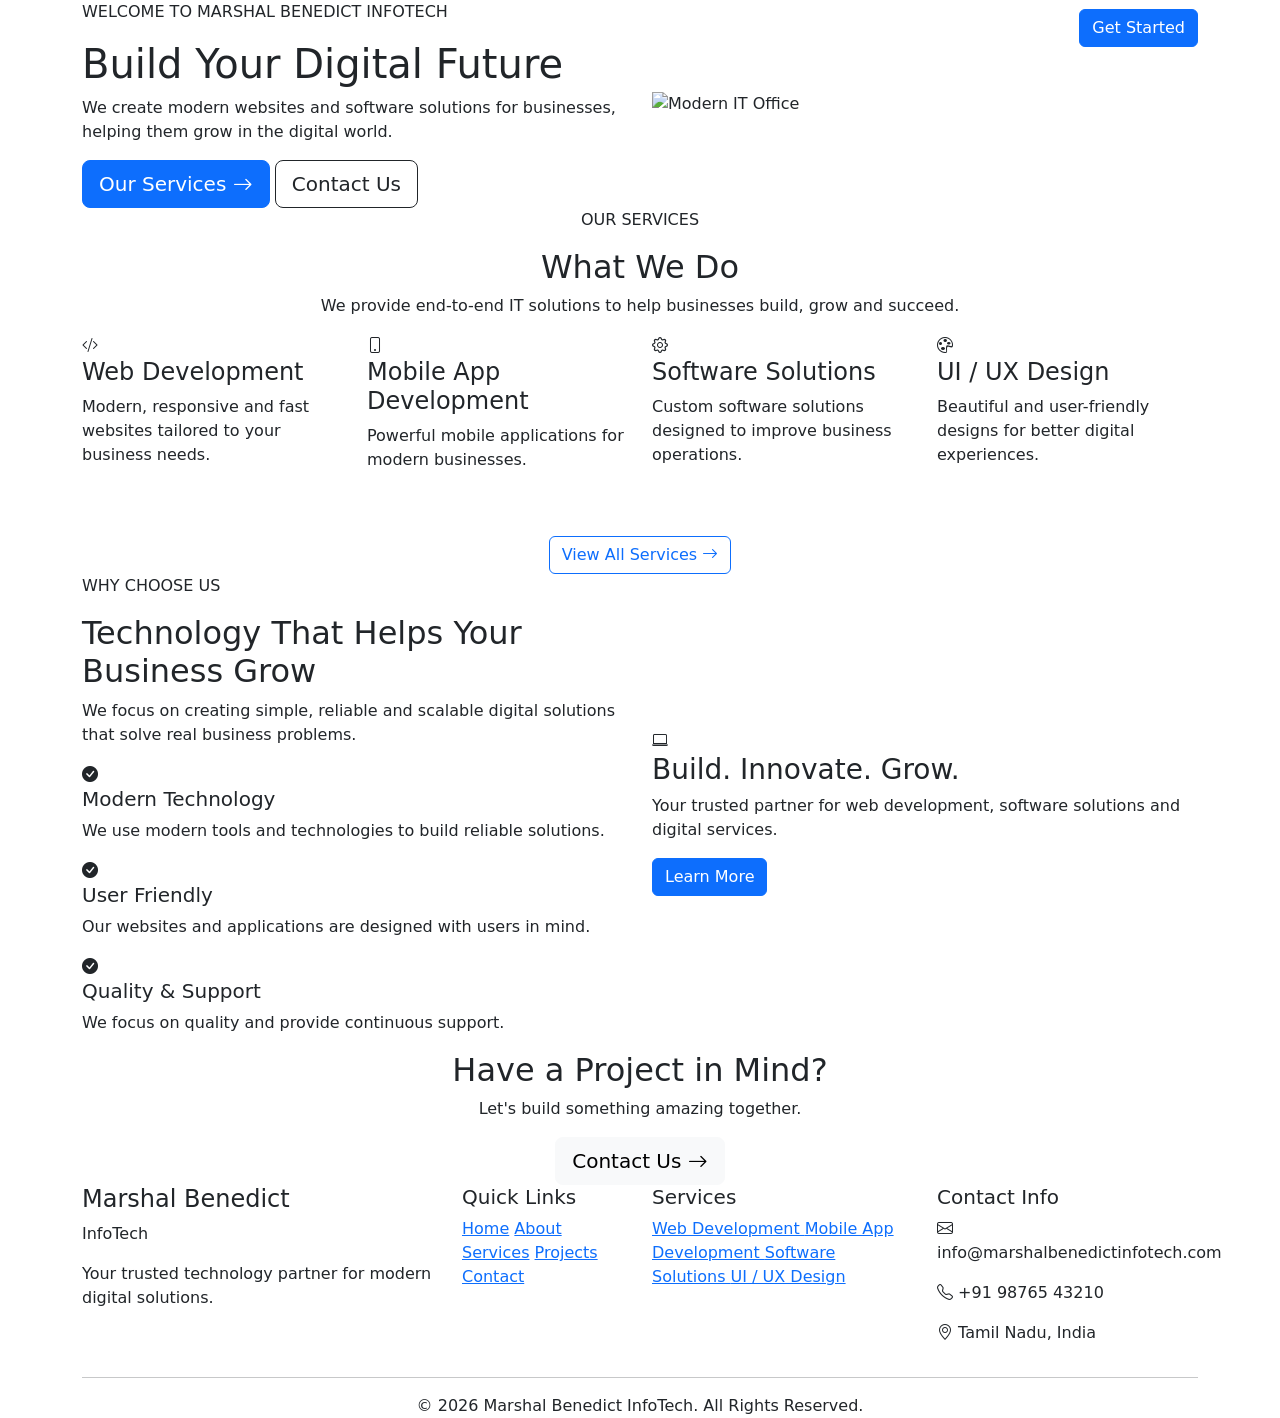
==== index.html @ 4720e144 "Add files via upload" ====
<!DOCTYPE html>
<html lang="en">

<head>

    <meta charset="UTF-8">

    <meta name="viewport"
          content="width=device-width, initial-scale=1.0">

    <title>Marshal Benedict InfoTech</title>

    <!-- Bootstrap CSS -->
    <link
        href="https://cdn.jsdelivr.net/npm/bootstrap@5.3.3/dist/css/bootstrap.min.css"
        rel="stylesheet">

    <!-- Bootstrap Icons -->
    <link
        rel="stylesheet"
        href="https://cdn.jsdelivr.net/npm/bootstrap-icons@1.11.3/font/bootstrap-icons.min.css">

    <!-- Custom CSS -->
    <link rel="stylesheet" href="css/style.css">

</head>


<body>


<!-- ==================================================
     NAVBAR
================================================== -->

<nav class="navbar navbar-expand-lg navbar-dark fixed-top">

    <div class="container">

        <!-- Logo / Brand -->

        <a class="navbar-brand"
           href="index.html">

            <span class="brand-mb">MB</span>

            <span class="brand-text">
                Marshal Benedict
                <small>InfoTech</small>
            </span>

        </a>


        <!-- Mobile Menu Button -->

        <button class="navbar-toggler"
                type="button"
                data-bs-toggle="collapse"
                data-bs-target="#mainNavbar"
                aria-controls="mainNavbar"
                aria-expanded="false"
                aria-label="Toggle navigation">

            <span class="navbar-toggler-icon"></span>

        </button>


        <!-- Navbar Menu -->

        <div class="collapse navbar-collapse"
             id="mainNavbar">

            <ul class="navbar-nav ms-auto align-items-lg-center">


                <li class="nav-item">

                    <a class="nav-link active"
                       href="index.html">

                        Home

                    </a>

                </li>


                <li class="nav-item">

                    <a class="nav-link"
                       href="about.html">

                        About

                    </a>

                </li>


                <li class="nav-item">

                    <a class="nav-link"
                       href="services.html">

                        Services

                    </a>

                </li>


                <li class="nav-item">

                    <a class="nav-link"
                       href="projects.html">

                        Projects

                    </a>

                </li>


                <li class="nav-item">

                    <a class="nav-link"
                       href="contact.html">

                        Contact

                    </a>

                </li>


                <li class="nav-item ms-lg-3">

                    <a class="btn btn-primary navbar-btn"
                       href="contact.html">

                        Get Started

                    </a>

                </li>


            </ul>

        </div>

    </div>

</nav>



<!-- ==================================================
     HERO SECTION
================================================== -->

<section class="hero-section">

    <div class="container">

        <div class="row align-items-center">


            <!-- Hero Content -->

            <div class="col-lg-6">

                <p class="hero-subtitle">

                    WELCOME TO MARSHAL BENEDICT INFOTECH

                </p>


                <h1>

                    Build Your
                    <span>Digital Future</span>

                </h1>


                <p class="hero-description">

                    We create modern websites and software
                    solutions for businesses, helping them
                    grow in the digital world.

                </p>


                <!-- Buttons -->

                <div class="hero-buttons">

                    <a href="services.html"
                       class="btn btn-primary btn-lg">

                        Our Services

                        <i class="bi bi-arrow-right"></i>

                    </a>


                    <a href="contact.html"
                       class="btn btn-outline-dark btn-lg">

                        Contact Us

                    </a>

                </div>

            </div>



            <!-- Hero Image -->

            <div class="col-lg-6">

                <div class="hero-image">

                    <img
                        src="https://images.unsplash.com/photo-1497366811353-6870744d04b2?auto=format&fit=crop&w=1000&q=80"
                        alt="Modern IT Office">

                </div>

            </div>


        </div>

    </div>

</section>



<!-- ==================================================
     SERVICES PREVIEW
================================================== -->

<section class="services-preview">

    <div class="container">


        <!-- Section Heading -->

        <div class="section-heading text-center">

            <p class="section-subtitle">
                OUR SERVICES
            </p>

            <h2>
                What We Do
            </h2>

            <p>
                We provide end-to-end IT solutions to help
                businesses build, grow and succeed.
            </p>

        </div>



        <!-- Service Cards -->

        <div class="row g-4">


            <!-- Service 1 -->

            <div class="col-md-6 col-lg-3">

                <div class="service-card">

                    <div class="service-icon">
                        <i class="bi bi-code-slash"></i>
                    </div>

                    <h4>
                        Web Development
                    </h4>

                    <p>
                        Modern, responsive and fast websites
                        tailored to your business needs.
                    </p>

                </div>

            </div>



            <!-- Service 2 -->

            <div class="col-md-6 col-lg-3">

                <div class="service-card">

                    <div class="service-icon">
                        <i class="bi bi-phone"></i>
                    </div>

                    <h4>
                        Mobile App Development
                    </h4>

                    <p>
                        Powerful mobile applications for
                        modern businesses.
                    </p>

                </div>

            </div>



            <!-- Service 3 -->

            <div class="col-md-6 col-lg-3">

                <div class="service-card">

                    <div class="service-icon">
                        <i class="bi bi-gear"></i>
                    </div>

                    <h4>
                        Software Solutions
                    </h4>

                    <p>
                        Custom software solutions designed
                        to improve business operations.
                    </p>

                </div>

            </div>



            <!-- Service 4 -->

            <div class="col-md-6 col-lg-3">

                <div class="service-card">

                    <div class="service-icon">
                        <i class="bi bi-palette"></i>
                    </div>

                    <h4>
                        UI / UX Design
                    </h4>

                    <p>
                        Beautiful and user-friendly designs
                        for better digital experiences.
                    </p>

                </div>

            </div>


        </div>


        <!-- View All Services -->

        <div class="text-center mt-5">

            <a href="services.html"
               class="btn btn-outline-primary">

                View All Services

                <i class="bi bi-arrow-right"></i>

            </a>

        </div>

    </div>

</section>



<!-- ==================================================
     WHY CHOOSE US
================================================== -->

<section class="why-us">

    <div class="container">

        <div class="row align-items-center">


            <!-- Left Content -->

            <div class="col-lg-6">

                <p class="section-subtitle">
                    WHY CHOOSE US
                </p>

                <h2>
                    Technology That Helps
                    Your Business Grow
                </h2>

                <p>
                    We focus on creating simple, reliable and
                    scalable digital solutions that solve real
                    business problems.
                </p>


                <div class="feature-item">

                    <i class="bi bi-check-circle-fill"></i>

                    <div>

                        <h5>
                            Modern Technology
                        </h5>

                        <p>
                            We use modern tools and technologies
                            to build reliable solutions.
                        </p>

                    </div>

                </div>


                <div class="feature-item">

                    <i class="bi bi-check-circle-fill"></i>

                    <div>

                        <h5>
                            User Friendly
                        </h5>

                        <p>
                            Our websites and applications are
                            designed with users in mind.
                        </p>

                    </div>

                </div>


                <div class="feature-item">

                    <i class="bi bi-check-circle-fill"></i>

                    <div>

                        <h5>
                            Quality & Support
                        </h5>

                        <p>
                            We focus on quality and provide
                            continuous support.
                        </p>

                    </div>

                </div>

            </div>



            <!-- Right -->

            <div class="col-lg-6">

                <div class="info-box">

                    <i class="bi bi-laptop"></i>

                    <h3>
                        Build. Innovate. Grow.
                    </h3>

                    <p>
                        Your trusted partner for web development,
                        software solutions and digital services.
                    </p>

                    <a href="about.html"
                       class="btn btn-primary">

                        Learn More

                    </a>

                </div>

            </div>


        </div>

    </div>

</section>



<!-- ==================================================
     CTA SECTION
================================================== -->

<section class="cta-section">

    <div class="container text-center">

        <h2>
            Have a Project in Mind?
        </h2>

        <p>
            Let's build something amazing together.
        </p>

        <a href="contact.html"
           class="btn btn-light btn-lg">

            Contact Us

            <i class="bi bi-arrow-right"></i>

        </a>

    </div>

</section>



<!-- ==================================================
     FOOTER
================================================== -->

<footer class="footer">

    <div class="container">

        <div class="row g-4">


            <!-- Company -->

            <div class="col-lg-4">

                <h4>
                    Marshal Benedict
                </h4>

                <p class="footer-brand">
                    InfoTech
                </p>

                <p>
                    Your trusted technology partner for
                    modern digital solutions.
                </p>

            </div>



            <!-- Quick Links -->

            <div class="col-md-4 col-lg-2">

                <h5>
                    Quick Links
                </h5>

                <a href="index.html">Home</a>
                <a href="about.html">About</a>
                <a href="services.html">Services</a>
                <a href="projects.html">Projects</a>
                <a href="contact.html">Contact</a>

            </div>



            <!-- Services -->

            <div class="col-md-4 col-lg-3">

                <h5>
                    Services
                </h5>

                <a href="services.html">
                    Web Development
                </a>

                <a href="services.html">
                    Mobile App Development
                </a>

                <a href="services.html">
                    Software Solutions
                </a>

                <a href="services.html">
                    UI / UX Design
                </a>

            </div>



            <!-- Contact -->

            <div class="col-md-4 col-lg-3">

                <h5>
                    Contact Info
                </h5>

                <p>
                    <i class="bi bi-envelope"></i>
                    info@marshalbenedictinfotech.com
                </p>

                <p>
                    <i class="bi bi-telephone"></i>
                    +91 98765 43210
                </p>

                <p>
                    <i class="bi bi-geo-alt"></i>
                    Tamil Nadu, India
                </p>

            </div>


        </div>


        <!-- Copyright -->

        <hr>

        <div class="text-center">

            <p class="mb-0">

                © 2026 Marshal Benedict InfoTech.
                All Rights Reserved.

            </p>

        </div>

    </div>

</footer>



<!-- Bootstrap JS -->

<script
    src="https://cdn.jsdelivr.net/npm/bootstrap@5.3.3/dist/js/bootstrap.bundle.min.js">
</script>


<!-- Custom JS -->

<script src="js/script.js"></script>


</body>

</html>
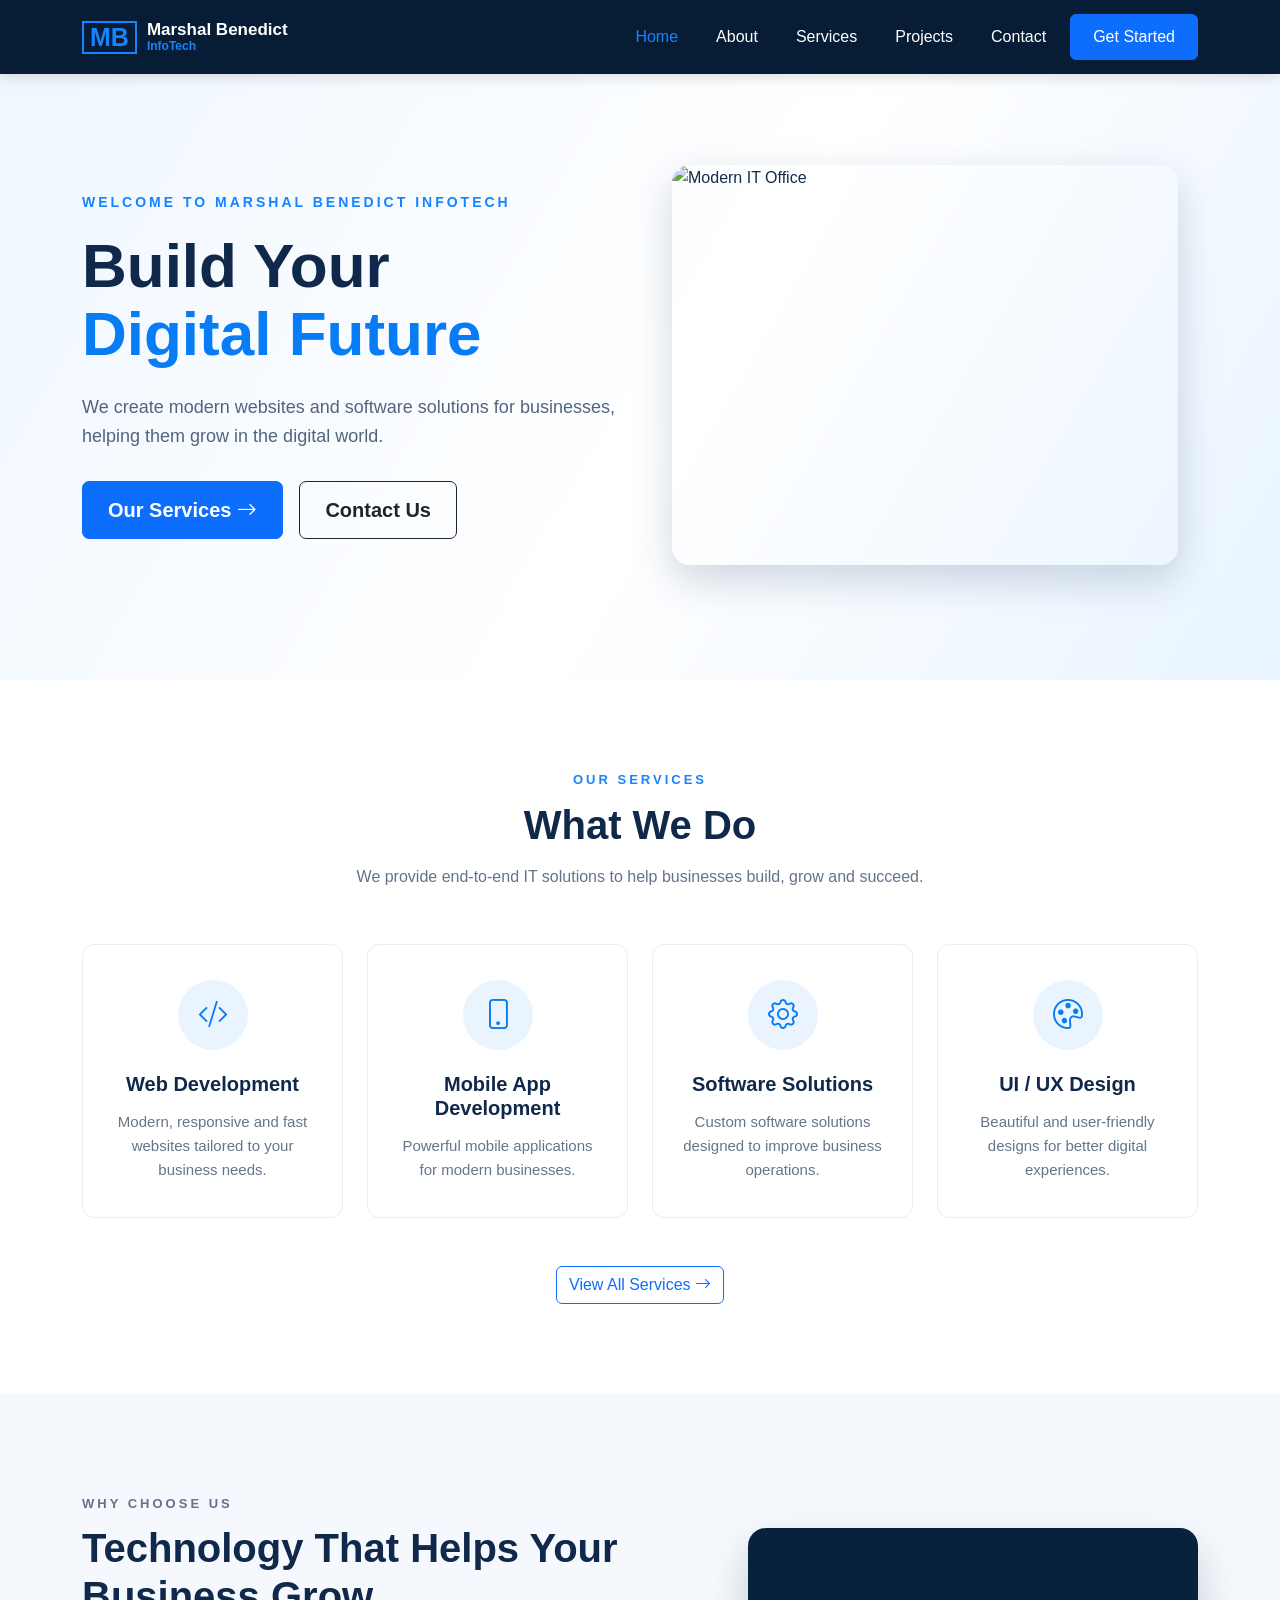
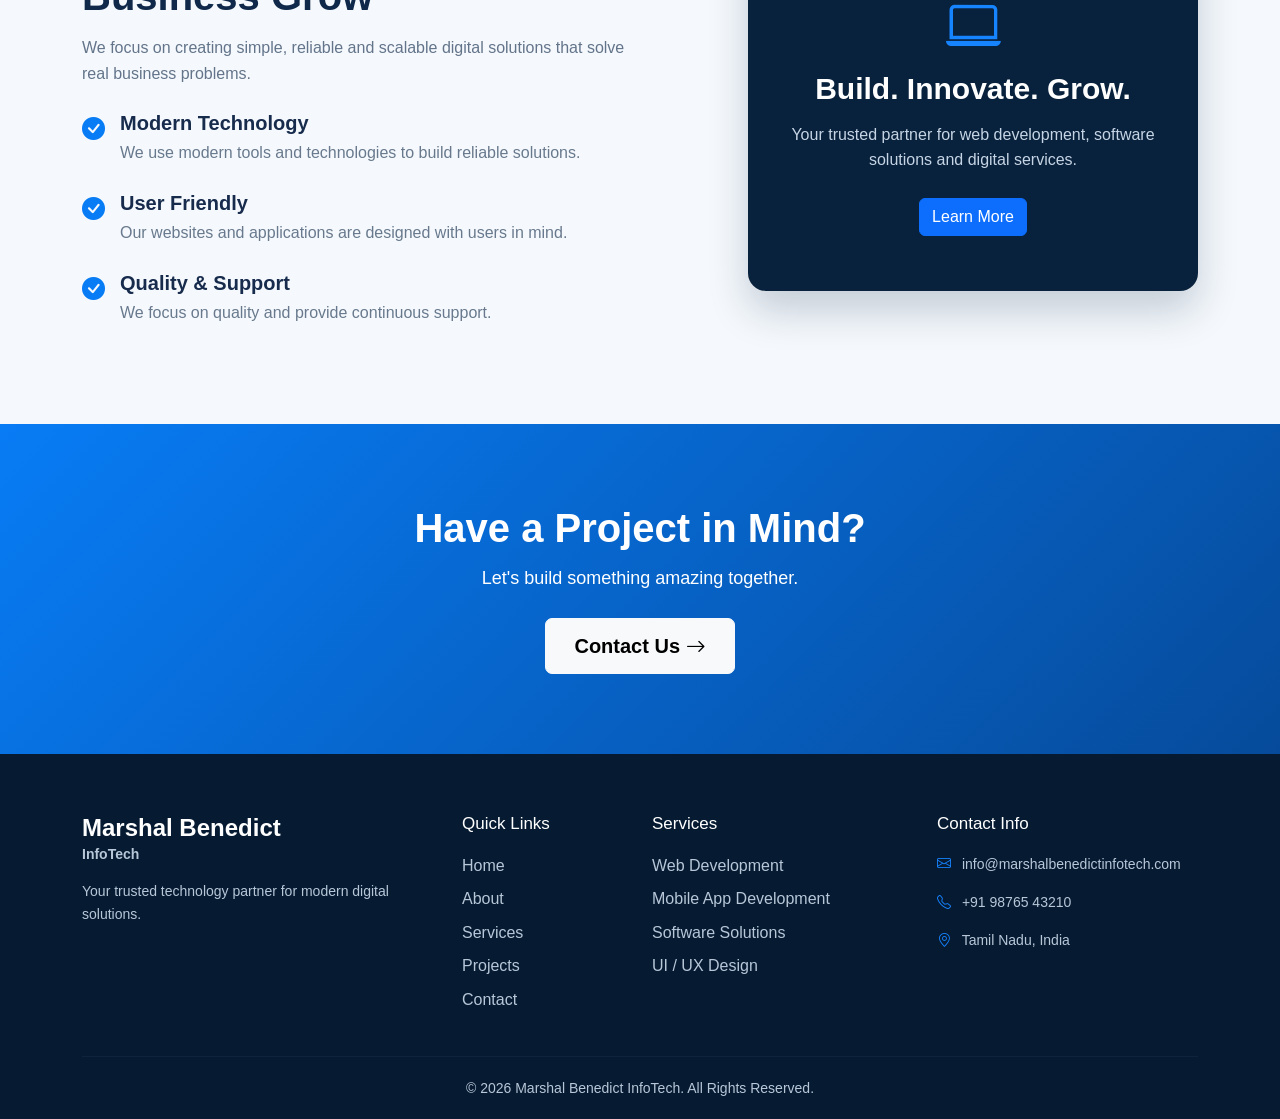
==== commit e122e9f1: "Update index.html" ====
--- a/index.html
+++ b/index.html
@@ -21,7 +21,7 @@
         href="https://cdn.jsdelivr.net/npm/bootstrap-icons@1.11.3/font/bootstrap-icons.min.css">
 
     <!-- Custom CSS -->
-    <link rel="stylesheet" href="css/style.css">
+    <link rel="stylesheet" href="style.css">
 
 </head>
 
@@ -708,4 +708,4 @@
 
 </body>
 
-</html>+</html>
--- a/style.css
+++ b/style.css
@@ -0,0 +1,532 @@
+/* ==================================================
+   GENERAL
+================================================== */
+
+* {
+    margin: 0;
+    padding: 0;
+    box-sizing: border-box;
+}
+
+html {
+    scroll-behavior: smooth;
+}
+
+body {
+    font-family: Arial, Helvetica, sans-serif;
+    color: #172b4d;
+    line-height: 1.6;
+    background: #ffffff;
+}
+
+a {
+    text-decoration: none;
+}
+
+img {
+    max-width: 100%;
+    display: block;
+}
+
+
+/* ==================================================
+   NAVBAR
+================================================== */
+
+.navbar {
+    background: #071d35;
+    padding: 14px 0;
+    box-shadow: 0 2px 15px rgba(0, 0, 0, 0.15);
+}
+
+.navbar-brand {
+    display: flex;
+    align-items: center;
+    gap: 10px;
+    color: #ffffff !important;
+    font-weight: 700;
+}
+
+.brand-mb {
+    font-size: 25px;
+    font-weight: 800;
+    color: #1683ff;
+    border: 2px solid #1683ff;
+    padding: 2px 6px;
+    line-height: 1;
+}
+
+.brand-text {
+    font-size: 17px;
+    line-height: 1.1;
+}
+
+.brand-text small {
+    display: block;
+    color: #1683ff;
+    font-size: 12px;
+}
+
+.navbar .nav-link {
+    color: #ffffff !important;
+    font-weight: 500;
+    margin-left: 22px;
+    transition: 0.3s;
+}
+
+.navbar .nav-link:hover,
+.navbar .nav-link.active {
+    color: #1683ff !important;
+}
+
+.navbar-btn {
+    padding: 10px 22px;
+    border-radius: 6px;
+}
+
+
+/* ==================================================
+   HERO SECTION
+================================================== */
+
+.hero-section {
+    min-height: 680px;
+    padding: 130px 0 80px;
+    display: flex;
+    align-items: center;
+    background: linear-gradient(
+        120deg,
+        #eef7ff 0%,
+        #ffffff 55%,
+        #e8f4ff 100%
+    );
+}
+
+.hero-subtitle {
+    color: #1683ff;
+    font-size: 14px;
+    font-weight: 700;
+    letter-spacing: 3px;
+    margin-bottom: 18px;
+}
+
+.hero-section h1 {
+    font-size: 62px;
+    font-weight: 800;
+    line-height: 1.1;
+    color: #10294a;
+    margin-bottom: 25px;
+}
+
+.hero-section h1 span {
+    display: block;
+    color: #087cf5;
+}
+
+.hero-description {
+    max-width: 560px;
+    color: #52657d;
+    font-size: 18px;
+    margin-bottom: 30px;
+}
+
+.hero-buttons .btn {
+    margin-right: 12px;
+    padding: 13px 25px;
+    border-radius: 7px;
+    font-weight: 600;
+}
+
+.hero-image {
+    padding: 20px;
+}
+
+.hero-image img {
+    width: 100%;
+    height: 400px;
+    object-fit: cover;
+    border-radius: 18px;
+    box-shadow: 0 15px 40px rgba(0, 40, 80, 0.18);
+}
+
+
+/* ==================================================
+   COMMON SECTION
+================================================== */
+
+.services-preview,
+.why-us {
+    padding: 90px 0;
+}
+
+.section-heading {
+    max-width: 700px;
+    margin: 0 auto 55px;
+}
+
+.section-subtitle {
+    color: #1683ff;
+    font-size: 13px;
+    font-weight: 700;
+    letter-spacing: 3px;
+    margin-bottom: 10px;
+}
+
+.section-heading h2,
+.why-us h2 {
+    font-size: 40px;
+    font-weight: 800;
+    color: #10294a;
+    margin-bottom: 15px;
+}
+
+.section-heading > p:last-child {
+    color: #63748a;
+}
+
+
+/* ==================================================
+   SERVICE CARDS
+================================================== */
+
+.service-card {
+    height: 100%;
+    padding: 35px 25px;
+    text-align: center;
+    background: #ffffff;
+    border: 1px solid #e5edf5;
+    border-radius: 12px;
+    transition: 0.3s;
+}
+
+.service-card:hover {
+    transform: translateY(-8px);
+    box-shadow: 0 15px 35px rgba(0, 70, 140, 0.12);
+    border-color: #b9dcff;
+}
+
+.service-icon {
+    width: 70px;
+    height: 70px;
+    margin: 0 auto 22px;
+    display: flex;
+    align-items: center;
+    justify-content: center;
+    border-radius: 50%;
+    background: #e9f4ff;
+    color: #087cf5;
+    font-size: 30px;
+}
+
+.service-card h4 {
+    font-size: 20px;
+    font-weight: 700;
+    color: #10294a;
+    margin-bottom: 14px;
+}
+
+.service-card p {
+    color: #65758a;
+    font-size: 15px;
+    margin-bottom: 0;
+}
+
+
+/* ==================================================
+   WHY US
+================================================== */
+
+.why-us {
+    background: #f5f9fd;
+}
+
+.why-us > .container > .row {
+    min-height: 450px;
+}
+
+.why-us h2 {
+    max-width: 550px;
+}
+
+.why-us > .container > .row > .col-lg-6:first-child > p {
+    max-width: 570px;
+    color: #63748a;
+}
+
+.feature-item {
+    display: flex;
+    gap: 15px;
+    margin-top: 25px;
+}
+
+.feature-item > i {
+    color: #087cf5;
+    font-size: 23px;
+}
+
+.feature-item h5 {
+    font-weight: 700;
+    margin-bottom: 5px;
+}
+
+.feature-item p {
+    color: #68798d;
+    margin-bottom: 0;
+}
+
+.info-box {
+    margin-left: auto;
+    max-width: 450px;
+    padding: 55px 40px;
+    text-align: center;
+    color: #ffffff;
+    background: #08213c;
+    border-radius: 18px;
+    box-shadow: 0 20px 40px rgba(0, 30, 60, 0.2);
+}
+
+.info-box > i {
+    font-size: 55px;
+    color: #1683ff;
+    margin-bottom: 20px;
+}
+
+.info-box h3 {
+    font-size: 30px;
+    font-weight: 700;
+    margin-bottom: 15px;
+}
+
+.info-box p {
+    color: #c6d5e5;
+    margin-bottom: 25px;
+}
+
+
+/* ==================================================
+   CTA
+================================================== */
+
+.cta-section {
+    padding: 80px 0;
+    background: linear-gradient(
+        135deg,
+        #087cf5,
+        #064b9b
+    );
+    color: #ffffff;
+}
+
+.cta-section h2 {
+    font-size: 40px;
+    font-weight: 800;
+    margin-bottom: 12px;
+}
+
+.cta-section p {
+    font-size: 18px;
+    margin-bottom: 25px;
+}
+
+.cta-section .btn {
+    padding: 12px 28px;
+    border-radius: 7px;
+    font-weight: 600;
+}
+
+
+/* ==================================================
+   FOOTER
+================================================== */
+
+.footer {
+    padding: 60px 0 20px;
+    color: #c5d4e3;
+    background: #061b32;
+}
+
+.footer h4 {
+    color: #ffffff;
+    font-weight: 700;
+    margin-bottom: 0;
+}
+
+.footer-brand {
+    color: #1683ff;
+    font-weight: 700;
+    margin-bottom: 15px;
+}
+
+.footer h5 {
+    color: #ffffff;
+    font-size: 17px;
+    margin-bottom: 18px;
+}
+
+.footer a {
+    display: block;
+    color: #b7c7d8;
+    margin-bottom: 8px;
+    transition: 0.3s;
+}
+
+.footer a:hover {
+    color: #1683ff;
+}
+
+.footer p {
+    color: #b7c7d8;
+    font-size: 14px;
+}
+
+.footer hr {
+    border-color: #294158;
+    margin: 35px 0 20px;
+}
+
+.footer i {
+    color: #1683ff;
+    margin-right: 7px;
+}
+
+
+/* ==================================================
+   PAGE HEADER
+   For About / Services / Projects / Contact
+================================================== */
+
+.page-header {
+    padding: 150px 0 80px;
+    color: #ffffff;
+    background:
+        linear-gradient(
+            rgba(4, 28, 53, 0.88),
+            rgba(4, 28, 53, 0.88)
+        ),
+        url("https://images.unsplash.com/photo-1497366754035-f200968a6e72?auto=format&fit=crop&w=1600&q=80");
+
+    background-size: cover;
+    background-position: center;
+}
+
+.page-header h1 {
+    font-size: 48px;
+    font-weight: 800;
+    margin-bottom: 10px;
+}
+
+.page-header p {
+    color: #d6e5f5;
+    margin-bottom: 0;
+}
+
+
+/* ==================================================
+   BOOTSTRAP CARD IMPROVEMENT
+================================================== */
+
+.card {
+    border: 1px solid #e5edf5;
+    border-radius: 12px;
+    overflow: hidden;
+    transition: 0.3s;
+}
+
+.card:hover {
+    transform: translateY(-5px);
+}
+
+.card-title {
+    color: #10294a;
+    font-weight: 700;
+}
+
+.card-text {
+    color: #63748a;
+}
+.project-image {
+    width: 100%;
+    height: 220px;
+    object-fit: cover;
+    display: block;
+}
+
+/* ==================================================
+   RESPONSIVE DESIGN
+================================================== */
+
+@media (max-width: 991px) {
+
+    .navbar .nav-link {
+        margin-left: 0;
+        padding: 10px 0;
+    }
+
+    .navbar-btn {
+        margin-top: 10px;
+    }
+
+    .hero-section {
+        padding-top: 120px;
+    }
+
+    .hero-section h1 {
+        font-size: 50px;
+    }
+
+    .hero-image {
+        margin-top: 45px;
+    }
+
+    .info-box {
+        margin: 45px auto 0;
+    }
+}
+
+
+@media (max-width: 767px) {
+
+    .hero-section {
+        min-height: auto;
+        padding: 120px 0 60px;
+    }
+
+    .hero-section h1 {
+        font-size: 42px;
+    }
+
+    .hero-description {
+        font-size: 16px;
+    }
+
+    .hero-image img {
+        height: 280px;
+    }
+
+    .services-preview,
+    .why-us {
+        padding: 65px 0;
+    }
+
+    .section-heading h2,
+    .why-us h2 {
+        font-size: 32px;
+    }
+
+    .cta-section h2 {
+        font-size: 32px;
+    }
+
+    .page-header {
+        padding: 125px 0 65px;
+    }
+
+    .page-header h1 {
+        font-size: 38px;
+    }
+
+    .footer {
+        text-align: center;
+    }
+
+}
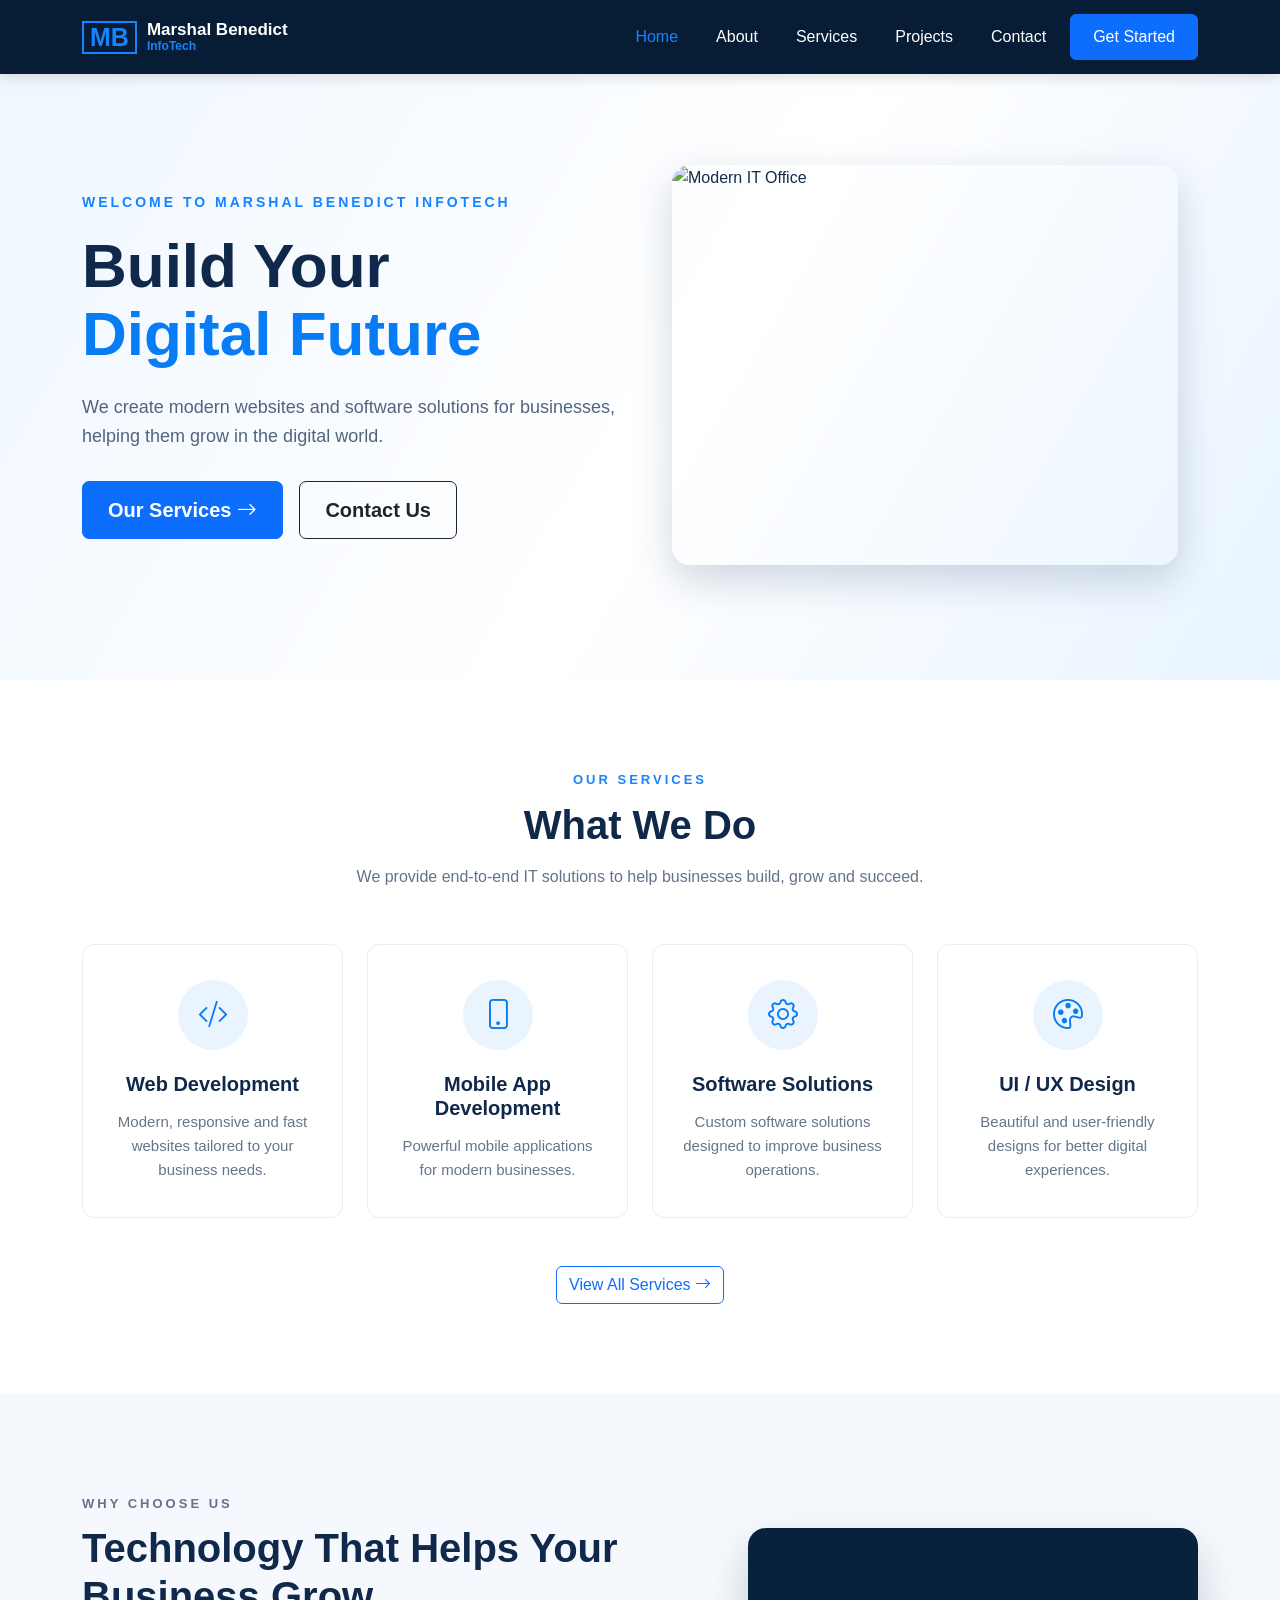
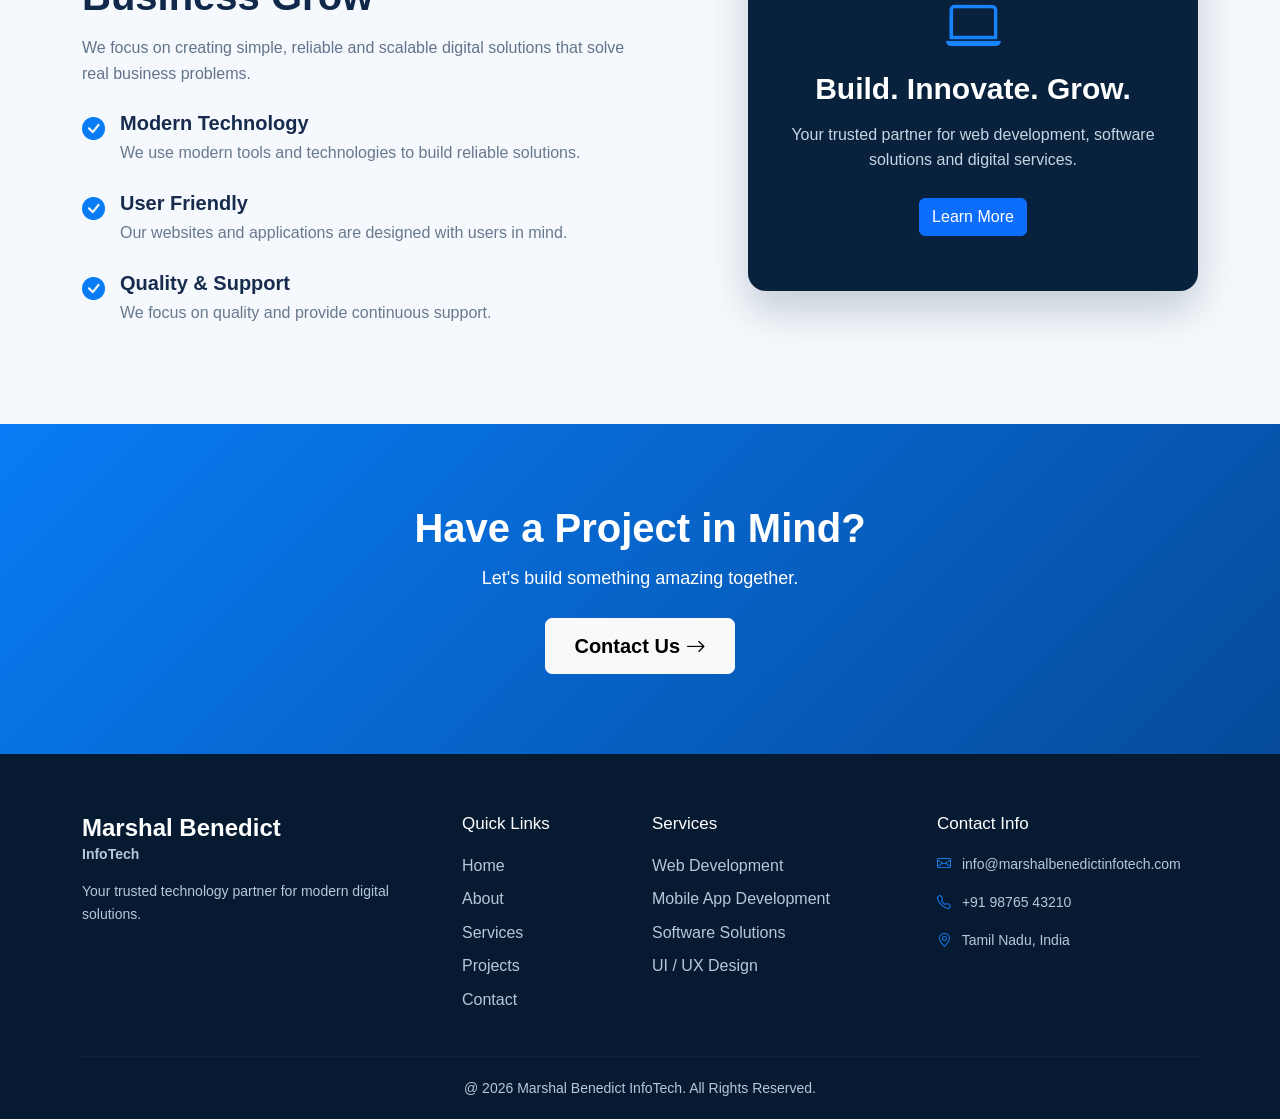
==== commit 88e59a29: "Update index.html" ====
--- a/index.html
+++ b/index.html
@@ -681,7 +681,7 @@
 
             <p class="mb-0">
 
-                © 2026 Marshal Benedict InfoTech.
+                @ 2026 Marshal Benedict InfoTech.
                 All Rights Reserved.
 
             </p>
--- a/style.css
+++ b/style.css
@@ -529,4 +529,4 @@
         text-align: center;
     }
 
-}+}
